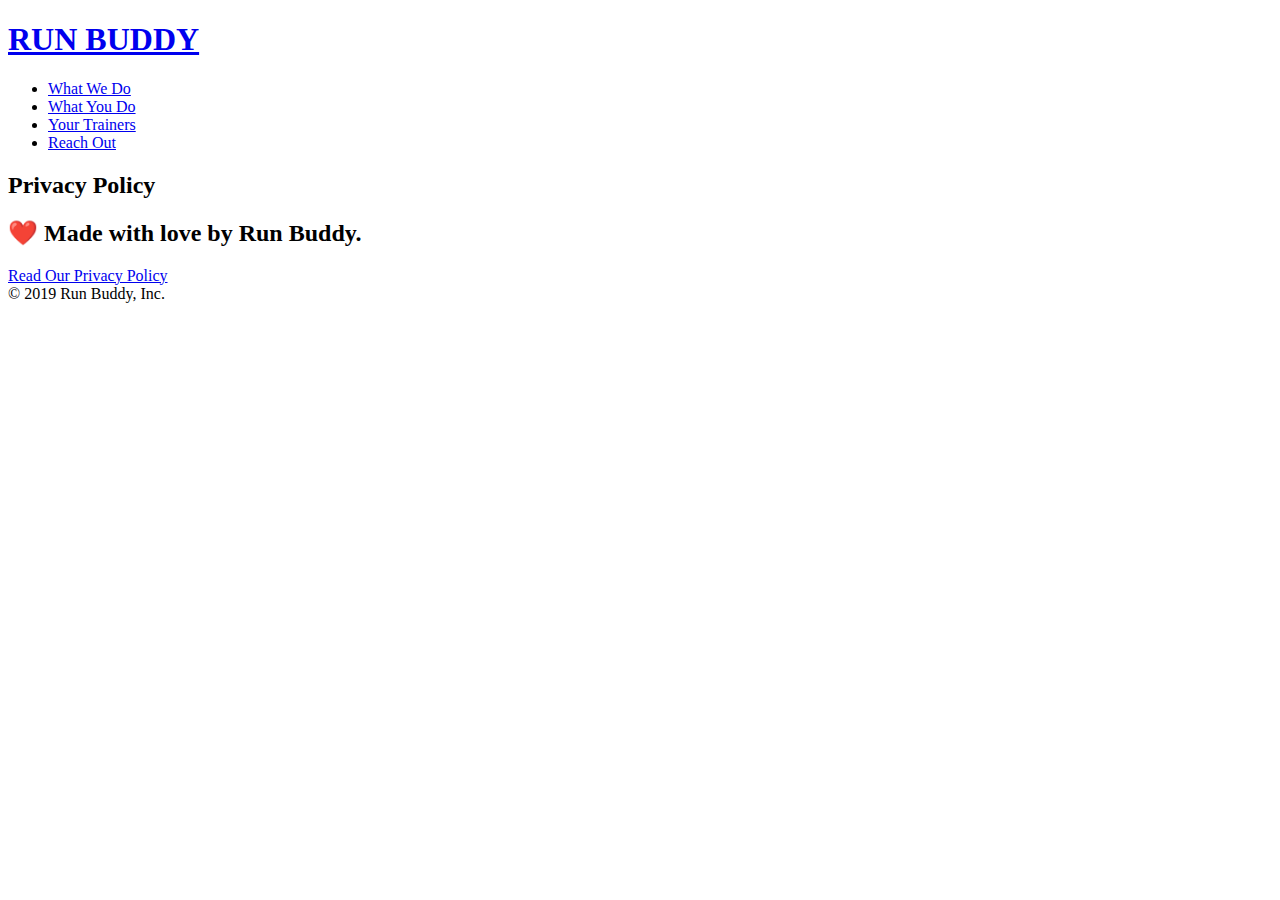
==== privacy-policy.html @ 453d8cfc "added privacy policy html page and added base content" ====
<!DOCTYPE html>

<html lang="en">

    <head>
        <meta charset="UTF-8">
        <title>Privacy Policy - Run Buddy</title>
    </head>

    <body>

        <!--header and navigation-->

        <header> 
            <h1>
                <a href="./index.html/">RUN BUDDY</a>
            </h1>
            <nav>
                <ul>
                    <li>
                        <a href="./index.html#what-we-do">What We Do</a>
                    </li>
                    <li>
                        <a href="./index.html#what-you-do">What You Do</a>
                    </li>
                    <li>
                        <a href="./index.html#your-trainers">Your Trainers</a>
                    </li>
                    <li>
                        <a href="./index.html#reach-out">Reach Out</a>
                    </li>
                </ul>
            </nav>
        </header>

        <!--end header and navigation-->

        <!--hero/jumbotron-->

        <section class="hero">
            <h2 class="page-title">Privacy Policy</h2>
        </section>

        <!--end hero/jumbotron-->

        <!--footer-->

        <footer>
            <h2>❤️ Made with love by Run Buddy.</h2>
            <div>
                <a href="#">Read Our Privacy Policy</a><br/>
                &copy; 2019 Run Buddy, Inc.
            </div>
        </footer>

        <!--end footer-->

    </body>

</html>
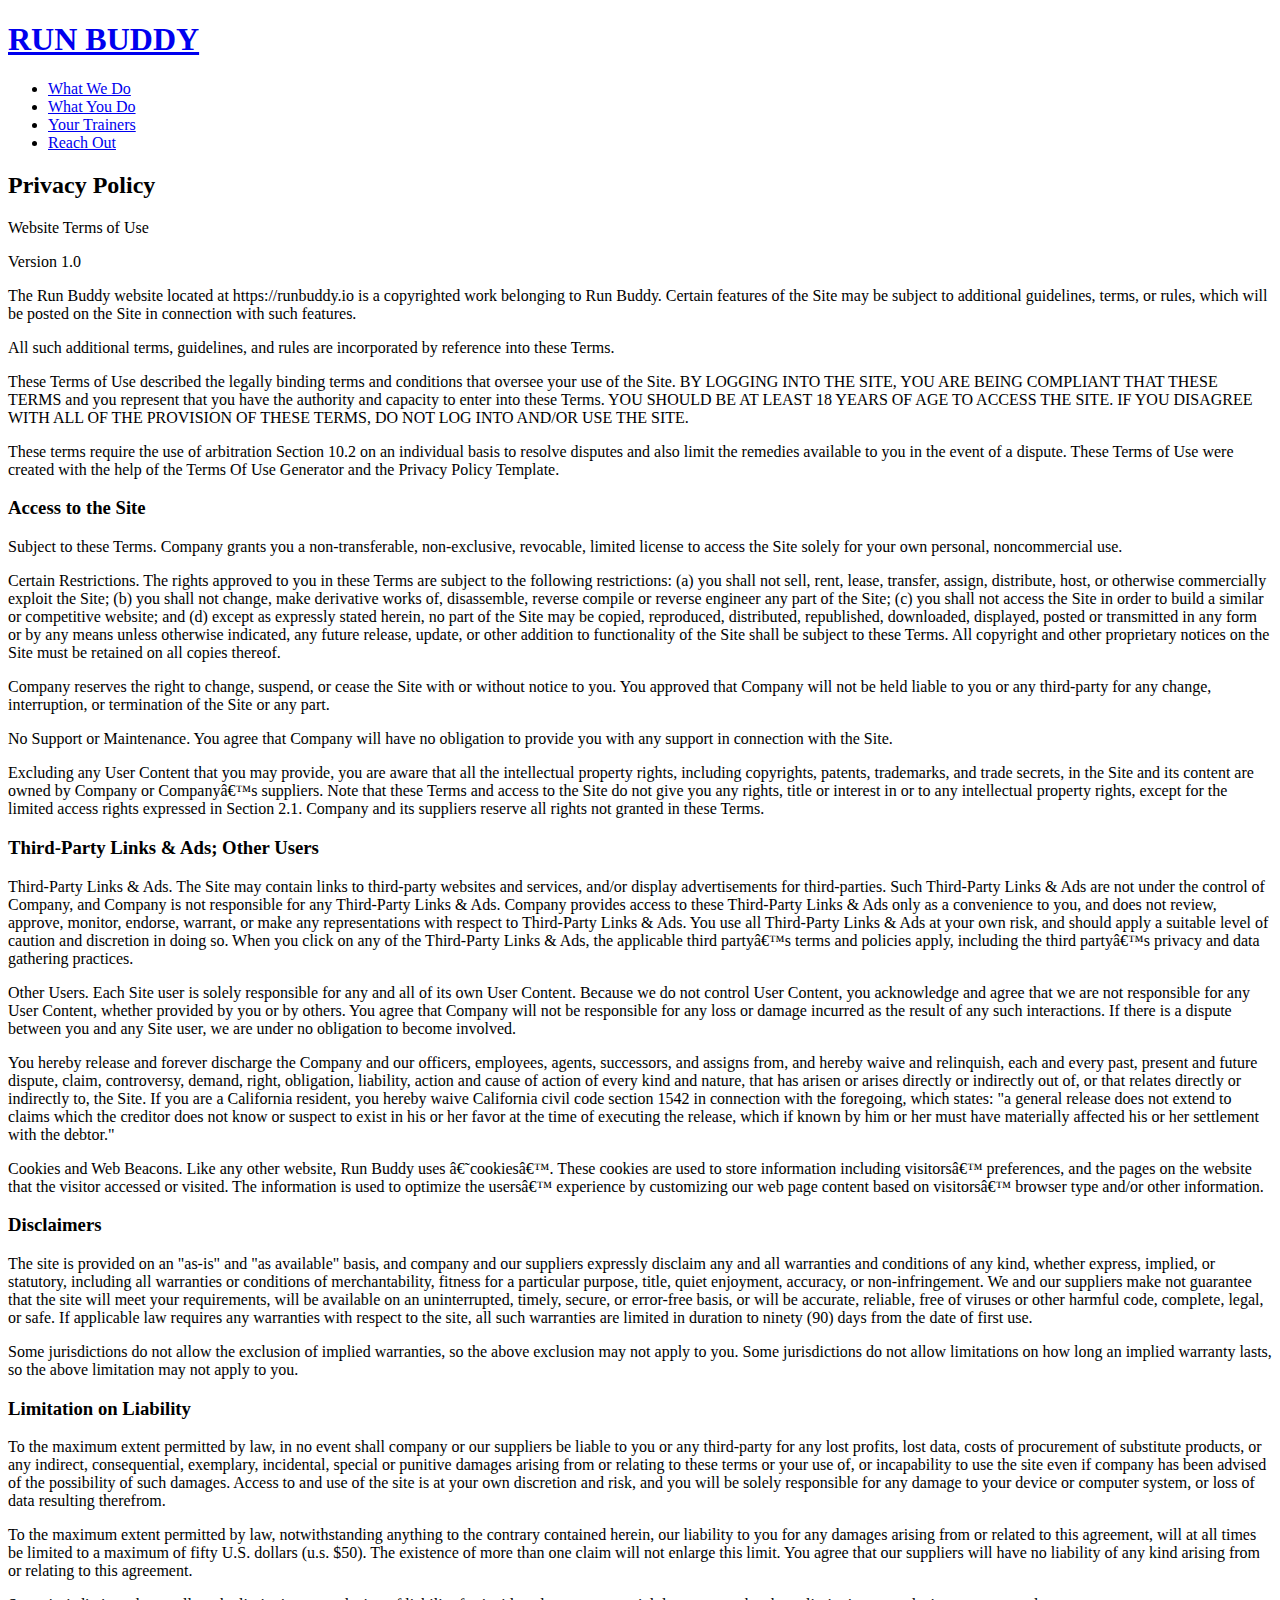
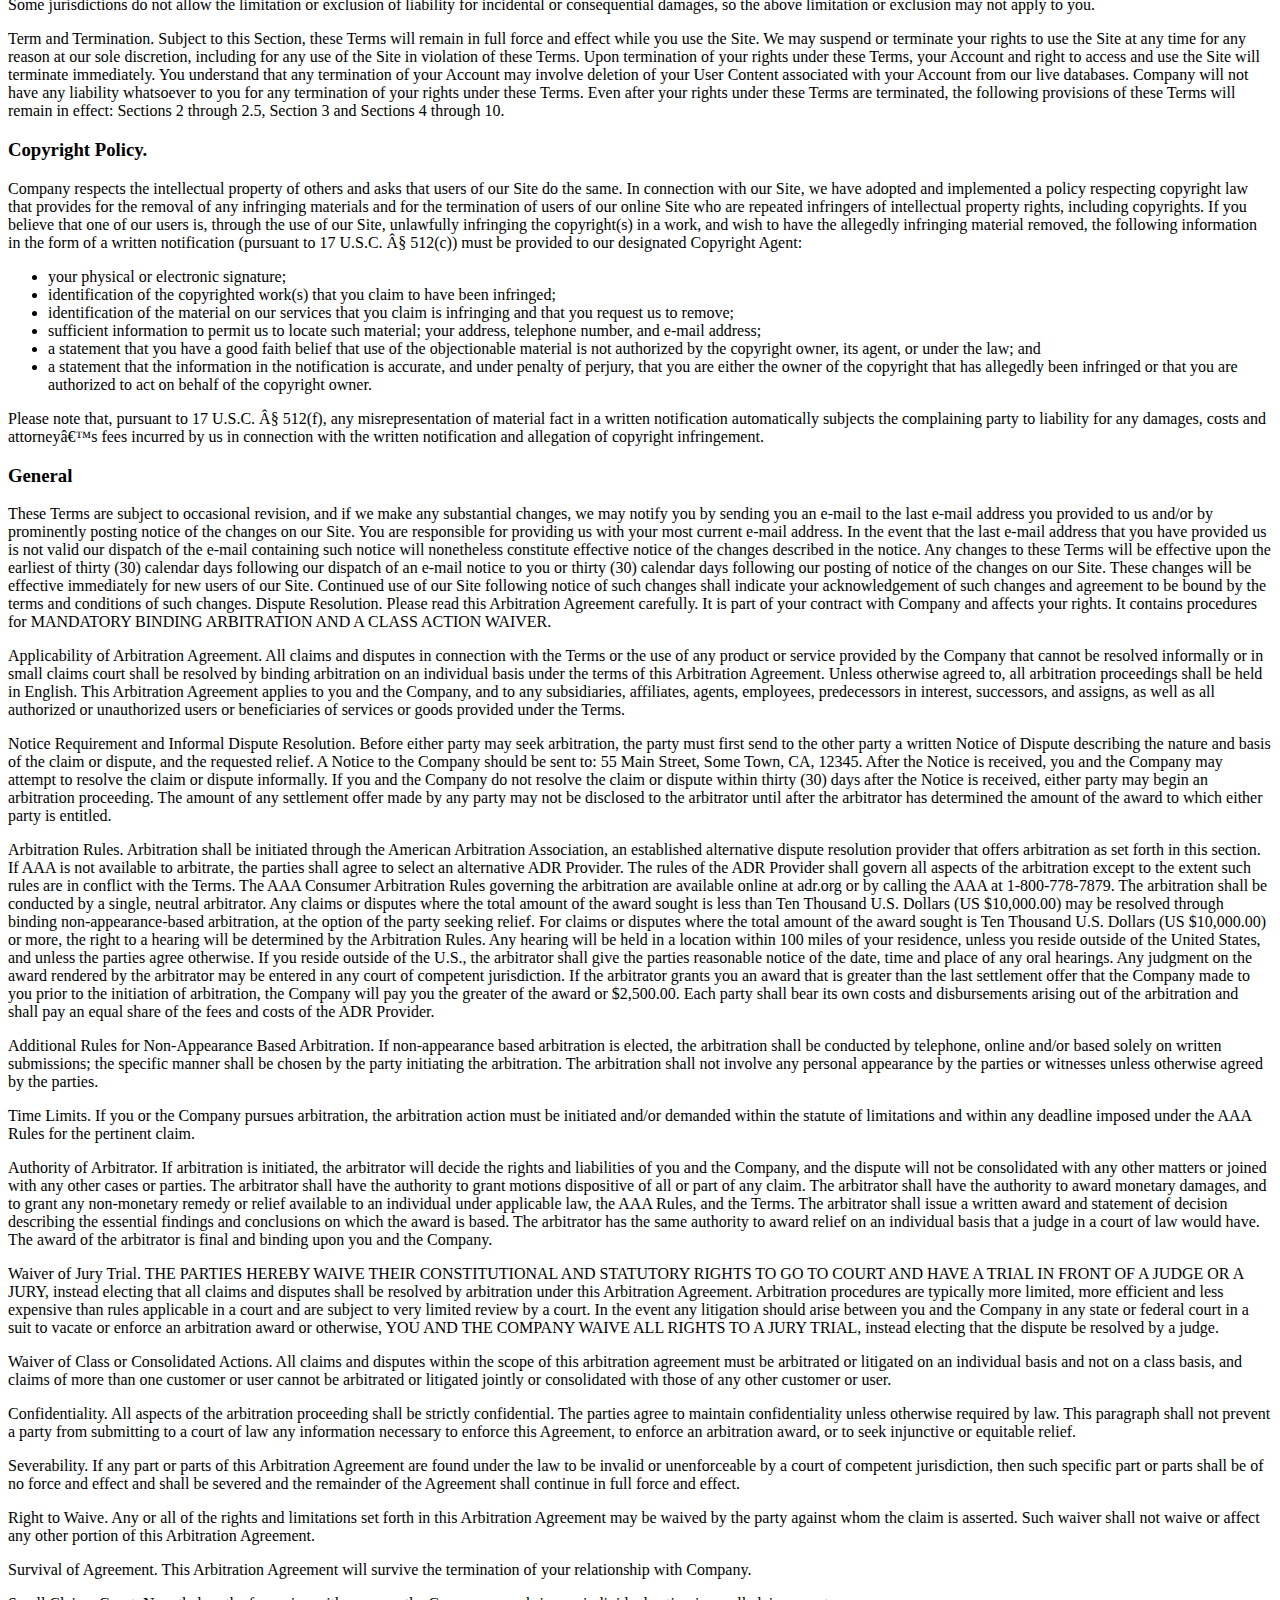
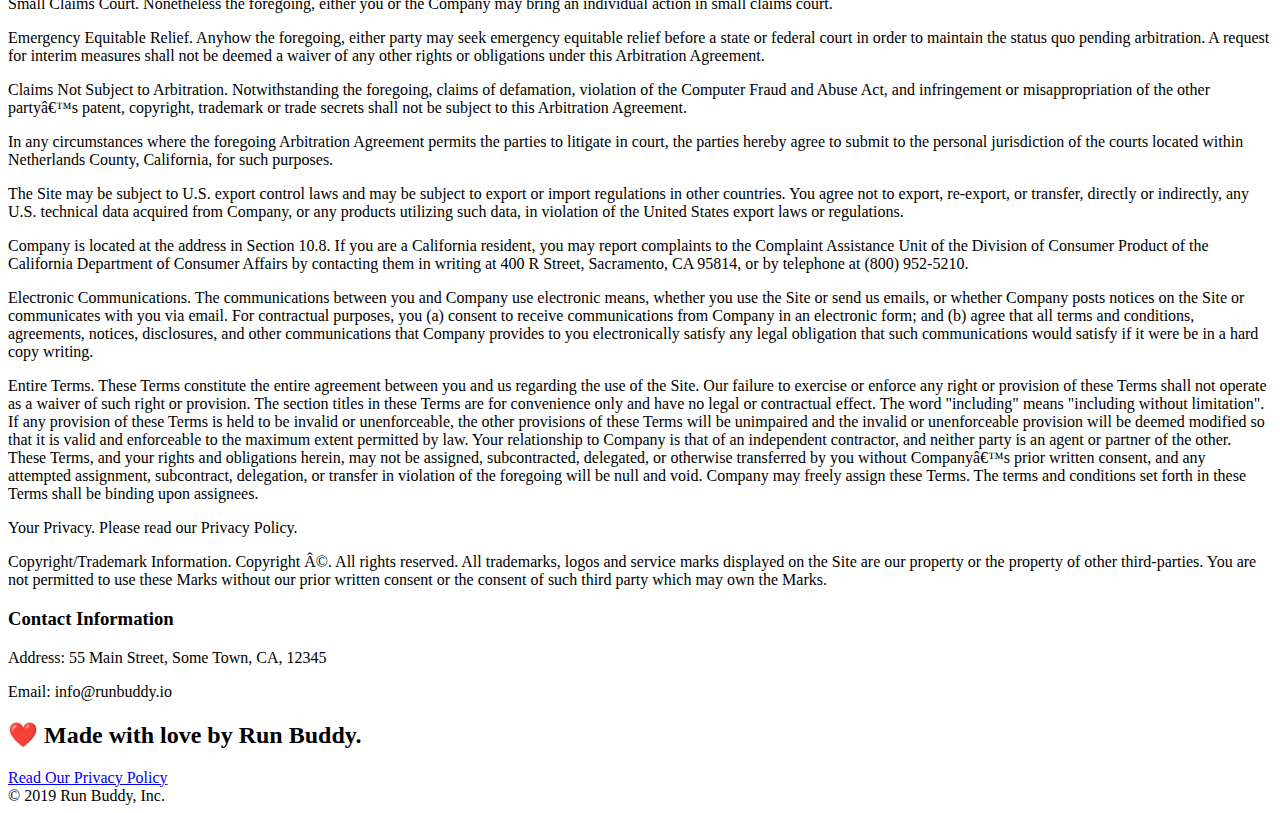
==== commit 5157bd25: "added privacy policy html" ====
--- a/privacy-policy.html
+++ b/privacy-policy.html
@@ -43,6 +43,431 @@
 
         <!--end hero/jumbotron-->
 
+        <!--privacy policy-->
+
+        <article class="secondary-content">
+            <p>
+                Website Terms of Use
+              </p>
+        
+              <p>
+                Version 1.0
+              </p>
+        
+              <p>
+                The Run Buddy website located at https://runbuddy.io is a copyrighted work belonging to Run Buddy. Certain
+                features of the Site may be subject to additional guidelines, terms, or rules, which will be posted on the Site
+                in connection with such features.
+              </p>
+        
+              <p>
+                All such additional terms, guidelines, and rules are incorporated by reference into these Terms.
+              </p>
+        
+              <p>
+                These Terms of Use described the legally binding terms and conditions that oversee your use of the Site. BY
+                LOGGING INTO THE SITE, YOU ARE BEING COMPLIANT THAT THESE TERMS and you represent that you have the authority
+                and capacity to enter into these Terms. YOU SHOULD BE AT LEAST 18 YEARS OF AGE TO ACCESS THE SITE. IF YOU
+                DISAGREE WITH ALL OF THE PROVISION OF THESE TERMS, DO NOT LOG INTO AND/OR USE THE SITE.
+              </p>
+        
+              <p>
+                These terms require the use of arbitration Section 10.2 on an individual basis to resolve disputes and also
+                limit the remedies available to you in the event of a dispute. These Terms of Use were created with the help of
+                the Terms Of Use Generator and the Privacy Policy Template.
+              </p>
+        
+              <h3>
+                Access to the Site
+              </h3>
+        
+              <p>
+                Subject to these Terms. Company grants you a non-transferable, non-exclusive, revocable, limited license to
+                access the Site solely for your own personal, noncommercial use.
+              </p>
+        
+              <p>
+                Certain Restrictions. The rights approved to you in these Terms are subject to the following restrictions: (a)
+                you shall not sell, rent, lease, transfer, assign, distribute, host, or otherwise commercially exploit the Site;
+                (b) you shall not change, make derivative works of, disassemble, reverse compile or reverse engineer any part of
+                the Site; (c) you shall not access the Site in order to build a similar or competitive website; and (d) except
+                as expressly stated herein, no part of the Site may be copied, reproduced, distributed, republished, downloaded,
+                displayed, posted or transmitted in any form or by any means unless otherwise indicated, any future release,
+                update, or other addition to functionality of the Site shall be subject to these Terms. All copyright and other
+                proprietary notices on the Site must be retained on all copies thereof.
+              </p>
+        
+              <p>
+                Company reserves the right to change, suspend, or cease the Site with or without notice to you. You approved
+                that Company will not be held liable to you or any third-party for any change, interruption, or termination of
+                the Site or any part.
+              </p>
+        
+              <p>
+                No Support or Maintenance. You agree that Company will have no obligation to provide you with any support in
+                connection with the Site.
+              </p>
+        
+              <p>
+                Excluding any User Content that you may provide, you are aware that all the intellectual property rights,
+                including copyrights, patents, trademarks, and trade secrets, in the Site and its content are owned by Company
+                or Companyâ€™s suppliers. Note that these Terms and access to the Site do not give you any rights, title or
+                interest in or to any intellectual property rights, except for the limited access rights expressed in Section
+                2.1. Company and its suppliers reserve all rights not granted in these Terms.
+              </p>
+        
+              <h3>
+                Third-Party Links & Ads; Other Users
+              </h3>
+        
+              <p>
+                Third-Party Links & Ads. The Site may contain links to third-party websites and services, and/or display
+                advertisements for third-parties. Such Third-Party Links & Ads are not under the control of Company, and Company
+                is not responsible for any Third-Party Links & Ads. Company provides access to these Third-Party Links & Ads
+                only as a convenience to you, and does not review, approve, monitor, endorse, warrant, or make any
+                representations with respect to Third-Party Links & Ads. You use all Third-Party Links & Ads at your own risk,
+                and should apply a suitable level of caution and discretion in doing so. When you click on any of the
+                Third-Party Links & Ads, the applicable third partyâ€™s terms and policies apply, including the third partyâ€™s
+                privacy and data gathering practices.
+              </p>
+        
+              <p>
+                Other Users. Each Site user is solely responsible for any and all of its own User Content. Because we do not
+                control User Content, you acknowledge and agree that we are not responsible for any User Content, whether
+                provided by you or by others. You agree that Company will not be responsible for any loss or damage incurred as
+                the result of any such interactions. If there is a dispute between you and any Site user, we are under no
+                obligation to become involved.
+              </p>
+        
+              <p>
+                You hereby release and forever discharge the Company and our officers, employees, agents, successors, and
+                assigns from, and hereby waive and relinquish, each and every past, present and future dispute, claim,
+                controversy, demand, right, obligation, liability, action and cause of action of every kind and nature, that has
+                arisen or arises directly or indirectly out of, or that relates directly or indirectly to, the Site. If you are
+                a California resident, you hereby waive California civil code section 1542 in connection with the foregoing,
+                which states: "a general release does not extend to claims which the creditor does not know or suspect to exist
+                in his or her favor at the time of executing the release, which if known by him or her must have materially
+                affected his or her settlement with the debtor."
+              </p>
+        
+              <p>
+                Cookies and Web Beacons. Like any other website, Run Buddy uses â€˜cookiesâ€™. These cookies are used to store
+                information including visitorsâ€™ preferences, and the pages on the website that the visitor accessed or visited.
+                The information is used to optimize the usersâ€™ experience by customizing our web page content based on visitorsâ€™
+                browser type and/or other information.
+              </p>
+        
+              <h3>
+                Disclaimers
+              </h3>
+        
+              <p>
+                The site is provided on an "as-is" and "as available" basis, and company and our suppliers expressly disclaim
+                any and all warranties and conditions of any kind, whether express, implied, or statutory, including all
+                warranties or conditions of merchantability, fitness for a particular purpose, title, quiet enjoyment, accuracy,
+                or non-infringement. We and our suppliers make not guarantee that the site will meet your requirements, will be
+                available on an uninterrupted, timely, secure, or error-free basis, or will be accurate, reliable, free of
+                viruses or other harmful code, complete, legal, or safe. If applicable law requires any warranties with respect
+                to the site, all such warranties are limited in duration to ninety (90) days from the date of first use.
+              </p>
+        
+              <p>
+                Some jurisdictions do not allow the exclusion of implied warranties, so the above exclusion may not apply to
+                you. Some jurisdictions do not allow limitations on how long an implied warranty lasts, so the above limitation
+                may not apply to you.
+              </p>
+        
+              <h3>
+                Limitation on Liability
+              </h3>
+        
+              <p>
+                To the maximum extent permitted by law, in no event shall company or our suppliers be liable to you or any
+                third-party for any lost profits, lost data, costs of procurement of substitute products, or any indirect,
+                consequential, exemplary, incidental, special or punitive damages arising from or relating to these terms or
+                your use of, or incapability to use the site even if company has been advised of the possibility of such
+                damages. Access to and use of the site is at your own discretion and risk, and you will be solely responsible
+                for any damage to your device or computer system, or loss of data resulting therefrom.
+              </p>
+        
+              <p>
+                To the maximum extent permitted by law, notwithstanding anything to the contrary contained herein, our liability
+                to you for any damages arising from or related to this agreement, will at all times be limited to a maximum of
+                fifty U.S. dollars (u.s. $50). The existence of more than one claim will not enlarge this limit. You agree that
+                our suppliers will have no liability of any kind arising from or relating to this agreement.
+              </p>
+        
+              <p>
+                Some jurisdictions do not allow the limitation or exclusion of liability for incidental or consequential
+                damages, so the above limitation or exclusion may not apply to you.
+              </p>
+        
+              <p>
+                Term and Termination. Subject to this Section, these Terms will remain in full force and effect while you use
+                the Site. We may suspend or terminate your rights to use the Site at any time for any reason at our sole
+                discretion, including for any use of the Site in violation of these Terms. Upon termination of your rights under
+                these Terms, your Account and right to access and use the Site will terminate immediately. You understand that
+                any termination of your Account may involve deletion of your User Content associated with your Account from our
+                live databases. Company will not have any liability whatsoever to you for any termination of your rights under
+                these Terms. Even after your rights under these Terms are terminated, the following provisions of these Terms
+                will remain in effect: Sections 2 through 2.5, Section 3 and Sections 4 through 10.
+              </p>
+        
+              <h3>
+                Copyright Policy.
+              </h3>
+        
+              <p>
+                Company respects the intellectual property of others and asks that users of our Site do the same. In connection
+                with our Site, we have adopted and implemented a policy respecting copyright law that provides for the removal
+                of any infringing materials and for the termination of users of our online Site who are repeated infringers of
+                intellectual property rights, including copyrights. If you believe that one of our users is, through the use of
+                our Site, unlawfully infringing the copyright(s) in a work, and wish to have the allegedly infringing material
+                removed, the following information in the form of a written notification (pursuant to 17 U.S.C. Â§ 512(c)) must
+                be provided to our designated Copyright Agent:
+              </p>
+        
+              <ul>
+                <li>
+                  your physical or electronic signature;
+                </li>
+                <li>
+                  identification of the copyrighted work(s) that you claim to have been infringed;
+                </li>
+                <li>
+                  identification of the material on our services that you claim is infringing and that you request us to remove;
+                </li>
+                <li>
+                  sufficient information to permit us to locate such material; your address, telephone number, and e-mail
+                  address;
+                </li>
+                <li>
+                  a statement that you have a good faith belief that use of the objectionable material is not authorized by the
+                  copyright owner, its agent, or under the law; and
+                </li>
+                <li>
+                  a statement that the information in the notification is accurate, and under penalty of perjury, that you are
+                  either the owner of the copyright that has allegedly been infringed or that you are authorized to act on
+                  behalf of the copyright owner.
+                </li>
+              </ul>
+        
+              <p>
+                Please note that, pursuant to 17 U.S.C. Â§ 512(f), any misrepresentation of material fact in a written
+                notification automatically subjects the complaining party to liability for any damages, costs and attorneyâ€™s
+                fees incurred by us in connection with the written notification and allegation of copyright infringement.
+              </p>
+        
+              <h3>
+                General
+              </h3>
+        
+              <p>
+                These Terms are subject to occasional revision, and if we make any substantial changes, we may notify you by
+                sending you an e-mail to the last e-mail address you provided to us and/or by prominently posting notice of the
+                changes on our Site. You are responsible for providing us with your most current e-mail address. In the event
+                that the last e-mail address that you have provided us is not valid our dispatch of the e-mail containing such
+                notice will nonetheless constitute effective notice of the changes described in the notice. Any changes to these
+                Terms will be effective upon the earliest of thirty (30) calendar days following our dispatch of an e-mail
+                notice to you or thirty (30) calendar days following our posting of notice of the changes on our Site. These
+                changes will be effective immediately for new users of our Site. Continued use of our Site following notice of
+                such changes shall indicate your acknowledgement of such changes and agreement to be bound by the terms and
+                conditions of such changes. Dispute Resolution. Please read this Arbitration Agreement carefully. It is part of
+                your contract with Company and affects your rights. It contains procedures for MANDATORY BINDING ARBITRATION AND
+                A CLASS ACTION WAIVER.
+              </p>
+        
+              <p>
+                Applicability of Arbitration Agreement. All claims and disputes in connection with the Terms or the use of any
+                product or service provided by the Company that cannot be resolved informally or in small claims court shall be
+                resolved by binding arbitration on an individual basis under the terms of this Arbitration Agreement. Unless
+                otherwise agreed to, all arbitration proceedings shall be held in English. This Arbitration Agreement applies to
+                you and the Company, and to any subsidiaries, affiliates, agents, employees, predecessors in interest,
+                successors, and assigns, as well as all authorized or unauthorized users or beneficiaries of services or goods
+                provided under the Terms.
+              </p>
+        
+              <p>
+                Notice Requirement and Informal Dispute Resolution. Before either party may seek arbitration, the party must
+                first send to the other party a written Notice of Dispute describing the nature and basis of the claim or
+                dispute, and the requested relief. A Notice to the Company should be sent to: 55 Main Street, Some Town, CA,
+                12345. After the Notice is received, you and the Company may attempt to resolve the claim or dispute informally.
+                If you and the Company do not resolve the claim or dispute within thirty (30) days after the Notice is received,
+                either party may begin an arbitration proceeding. The amount of any settlement offer made by any party may not
+                be disclosed to the arbitrator until after the arbitrator has determined the amount of the award to which either
+                party is entitled.
+              </p>
+        
+              <p>
+                Arbitration Rules. Arbitration shall be initiated through the American Arbitration Association, an established
+                alternative dispute resolution provider that offers arbitration as set forth in this section. If AAA is not
+                available to arbitrate, the parties shall agree to select an alternative ADR Provider. The rules of the ADR
+                Provider shall govern all aspects of the arbitration except to the extent such rules are in conflict with the
+                Terms. The AAA Consumer Arbitration Rules governing the arbitration are available online at adr.org or by
+                calling the AAA at 1-800-778-7879. The arbitration shall be conducted by a single, neutral arbitrator. Any
+                claims or disputes where the total amount of the award sought is less than Ten Thousand U.S. Dollars (US
+                $10,000.00) may be resolved through binding non-appearance-based arbitration, at the option of the party seeking
+                relief. For claims or disputes where the total amount of the award sought is Ten Thousand U.S. Dollars (US
+                $10,000.00) or more, the right to a hearing will be determined by the Arbitration Rules. Any hearing will be
+                held in a location within 100 miles of your residence, unless you reside outside of the United States, and
+                unless the parties agree otherwise. If you reside outside of the U.S., the arbitrator shall give the parties
+                reasonable notice of the date, time and place of any oral hearings. Any judgment on the award rendered by the
+                arbitrator may be entered in any court of competent jurisdiction. If the arbitrator grants you an award that is
+                greater than the last settlement offer that the Company made to you prior to the initiation of arbitration, the
+                Company will pay you the greater of the award or $2,500.00. Each party shall bear its own costs and
+                disbursements arising out of the arbitration and shall pay an equal share of the fees and costs of the ADR
+                Provider.
+              </p>
+        
+              <p>
+                Additional Rules for Non-Appearance Based Arbitration. If non-appearance based arbitration is elected, the
+                arbitration shall be conducted by telephone, online and/or based solely on written submissions; the specific
+                manner shall be chosen by the party initiating the arbitration. The arbitration shall not involve any personal
+                appearance by the parties or witnesses unless otherwise agreed by the parties.
+              </p>
+        
+              <p>
+                Time Limits. If you or the Company pursues arbitration, the arbitration action must be initiated and/or demanded
+                within the statute of limitations and within any deadline imposed under the AAA Rules for the pertinent claim.
+              </p>
+        
+              <p>
+                Authority of Arbitrator. If arbitration is initiated, the arbitrator will decide the rights and liabilities of
+                you and the Company, and the dispute will not be consolidated with any other matters or joined with any other
+                cases or parties. The arbitrator shall have the authority to grant motions dispositive of all or part of any
+                claim. The arbitrator shall have the authority to award monetary damages, and to grant any non-monetary remedy
+                or relief available to an individual under applicable law, the AAA Rules, and the Terms. The arbitrator shall
+                issue a written award and statement of decision describing the essential findings and conclusions on which the
+                award is based. The arbitrator has the same authority to award relief on an individual basis that a judge in a
+                court of law would have. The award of the arbitrator is final and binding upon you and the Company.
+              </p>
+        
+              <p>
+                Waiver of Jury Trial. THE PARTIES HEREBY WAIVE THEIR CONSTITUTIONAL AND STATUTORY RIGHTS TO GO TO COURT AND HAVE
+                A TRIAL IN FRONT OF A JUDGE OR A JURY, instead electing that all claims and disputes shall be resolved by
+                arbitration under this Arbitration Agreement. Arbitration procedures are typically more limited, more efficient
+                and less expensive than rules applicable in a court and are subject to very limited review by a court. In the
+                event any litigation should arise between you and the Company in any state or federal court in a suit to vacate
+                or enforce an arbitration award or otherwise, YOU AND THE COMPANY WAIVE ALL RIGHTS TO A JURY TRIAL, instead
+                electing that the dispute be resolved by a judge.
+              </p>
+        
+              <p>
+                Waiver of Class or Consolidated Actions. All claims and disputes within the scope of this arbitration agreement
+                must be arbitrated or litigated on an individual basis and not on a class basis, and claims of more than one
+                customer or user cannot be arbitrated or litigated jointly or consolidated with those of any other customer or
+                user.
+              </p>
+        
+              <p>
+                Confidentiality. All aspects of the arbitration proceeding shall be strictly confidential. The parties agree to
+                maintain confidentiality unless otherwise required by law. This paragraph shall not prevent a party from
+                submitting to a court of law any information necessary to enforce this Agreement, to enforce an arbitration
+                award, or to seek injunctive or equitable relief.
+              </p>
+        
+              <p>
+                Severability. If any part or parts of this Arbitration Agreement are found under the law to be invalid or
+                unenforceable by a court of competent jurisdiction, then such specific part or parts shall be of no force and
+                effect and shall be severed and the remainder of the Agreement shall continue in full force and effect.
+              </p>
+        
+              <p>
+                Right to Waive. Any or all of the rights and limitations set forth in this Arbitration Agreement may be waived
+                by the party against whom the claim is asserted. Such waiver shall not waive or affect any other portion of this
+                Arbitration Agreement.
+              </p>
+        
+              <p>
+                Survival of Agreement. This Arbitration Agreement will survive the termination of your relationship with
+                Company.
+              </p>
+        
+              <p>
+                Small Claims Court. Nonetheless the foregoing, either you or the Company may bring an individual action in small
+                claims court.
+              </p>
+        
+              <p>
+                Emergency Equitable Relief. Anyhow the foregoing, either party may seek emergency equitable relief before a
+                state or federal court in order to maintain the status quo pending arbitration. A request for interim measures
+                shall not be deemed a waiver of any other rights or obligations under this Arbitration Agreement.
+              </p>
+        
+              <p>
+                Claims Not Subject to Arbitration. Notwithstanding the foregoing, claims of defamation, violation of the
+                Computer Fraud and Abuse Act, and infringement or misappropriation of the other partyâ€™s patent, copyright,
+                trademark or trade secrets shall not be subject to this Arbitration Agreement.
+              </p>
+        
+              <p>
+                In any circumstances where the foregoing Arbitration Agreement permits the parties to litigate in court, the
+                parties hereby agree to submit to the personal jurisdiction of the courts located within Netherlands County,
+                California, for such purposes.
+              </p>
+        
+              <p>
+                The Site may be subject to U.S. export control laws and may be subject to export or import regulations in other
+                countries. You agree not to export, re-export, or transfer, directly or indirectly, any U.S. technical data
+                acquired from Company, or any products utilizing such data, in violation of the United States export laws or
+                regulations.
+              </p>
+        
+              <p>
+                Company is located at the address in Section 10.8. If you are a California resident, you may report complaints
+                to the Complaint Assistance Unit of the Division of Consumer Product of the California Department of Consumer
+                Affairs by contacting them in writing at 400 R Street, Sacramento, CA 95814, or by telephone at (800) 952-5210.
+              </p>
+        
+              <p>
+                Electronic Communications. The communications between you and Company use electronic means, whether you use the
+                Site or send us emails, or whether Company posts notices on the Site or communicates with you via email. For
+                contractual purposes, you (a) consent to receive communications from Company in an electronic form; and (b)
+                agree that all terms and conditions, agreements, notices, disclosures, and other communications that Company
+                provides to you electronically satisfy any legal obligation that such communications would satisfy if it were be
+                in a hard copy writing.
+              </p>
+        
+              <p>
+                Entire Terms. These Terms constitute the entire agreement between you and us regarding the use of the Site. Our
+                failure to exercise or enforce any right or provision of these Terms shall not operate as a waiver of such right
+                or provision. The section titles in these Terms are for convenience only and have no legal or contractual
+                effect. The word "including" means "including without limitation". If any provision of these Terms is held to be
+                invalid or unenforceable, the other provisions of these Terms will be unimpaired and the invalid or
+                unenforceable provision will be deemed modified so that it is valid and enforceable to the maximum extent
+                permitted by law. Your relationship to Company is that of an independent contractor, and neither party is an
+                agent or partner of the other. These Terms, and your rights and obligations herein, may not be assigned,
+                subcontracted, delegated, or otherwise transferred by you without Companyâ€™s prior written consent, and any
+                attempted assignment, subcontract, delegation, or transfer in violation of the foregoing will be null and void.
+                Company may freely assign these Terms. The terms and conditions set forth in these Terms shall be binding upon
+                assignees.
+              </p>
+        
+              <p>
+                Your Privacy. Please read our Privacy Policy.
+              </p>
+        
+              <p>
+                Copyright/Trademark Information. Copyright Â©. All rights reserved. All trademarks, logos and service marks
+                displayed on the Site are our property or the property of other third-parties. You are not permitted to use
+                these Marks without our prior written consent or the consent of such third party which may own the Marks.
+              </p>
+        
+              <h3>
+                Contact Information
+              </h3>
+        
+              <p>
+                Address: 55 Main Street, Some Town, CA, 12345
+              </p>
+        
+              <p>
+                Email: info@runbuddy.io
+              </p>
+        </article>
+
+        <!--end privacy policy-->
+
         <!--footer-->
 
         <footer>
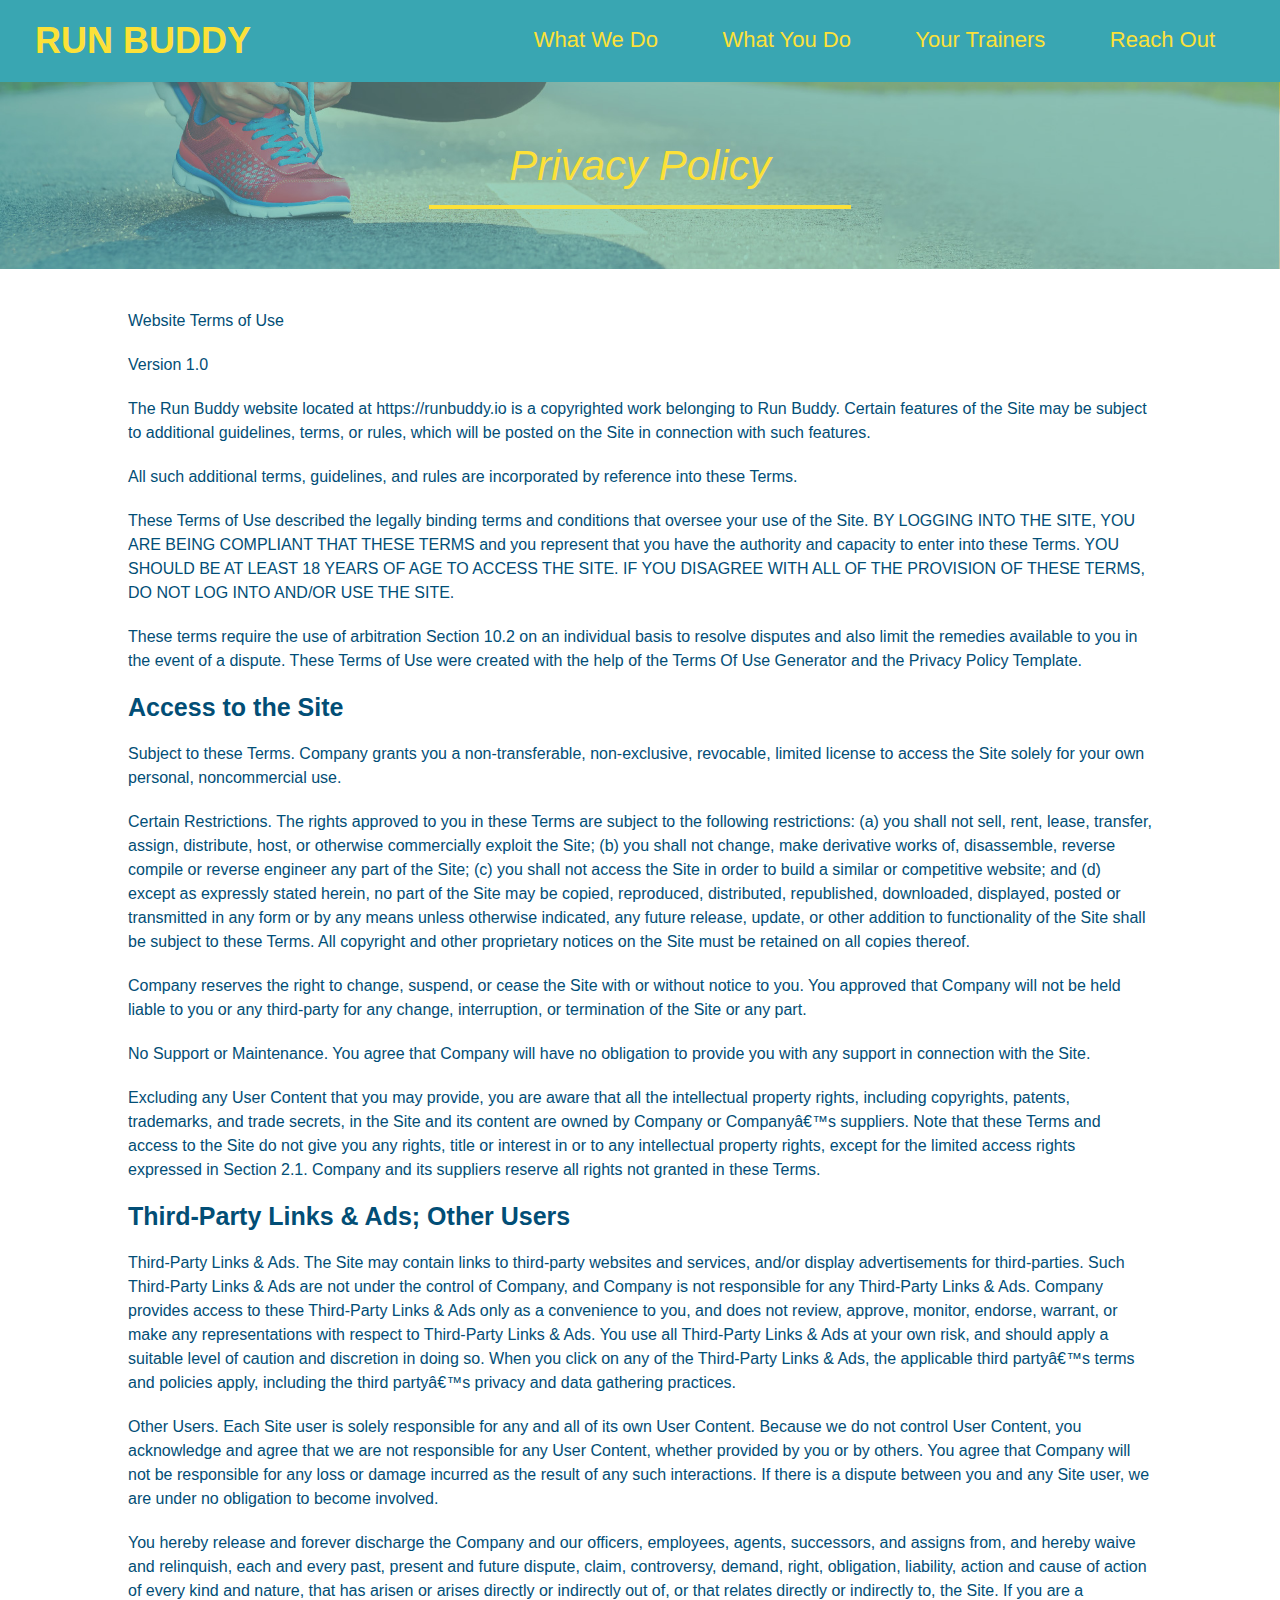
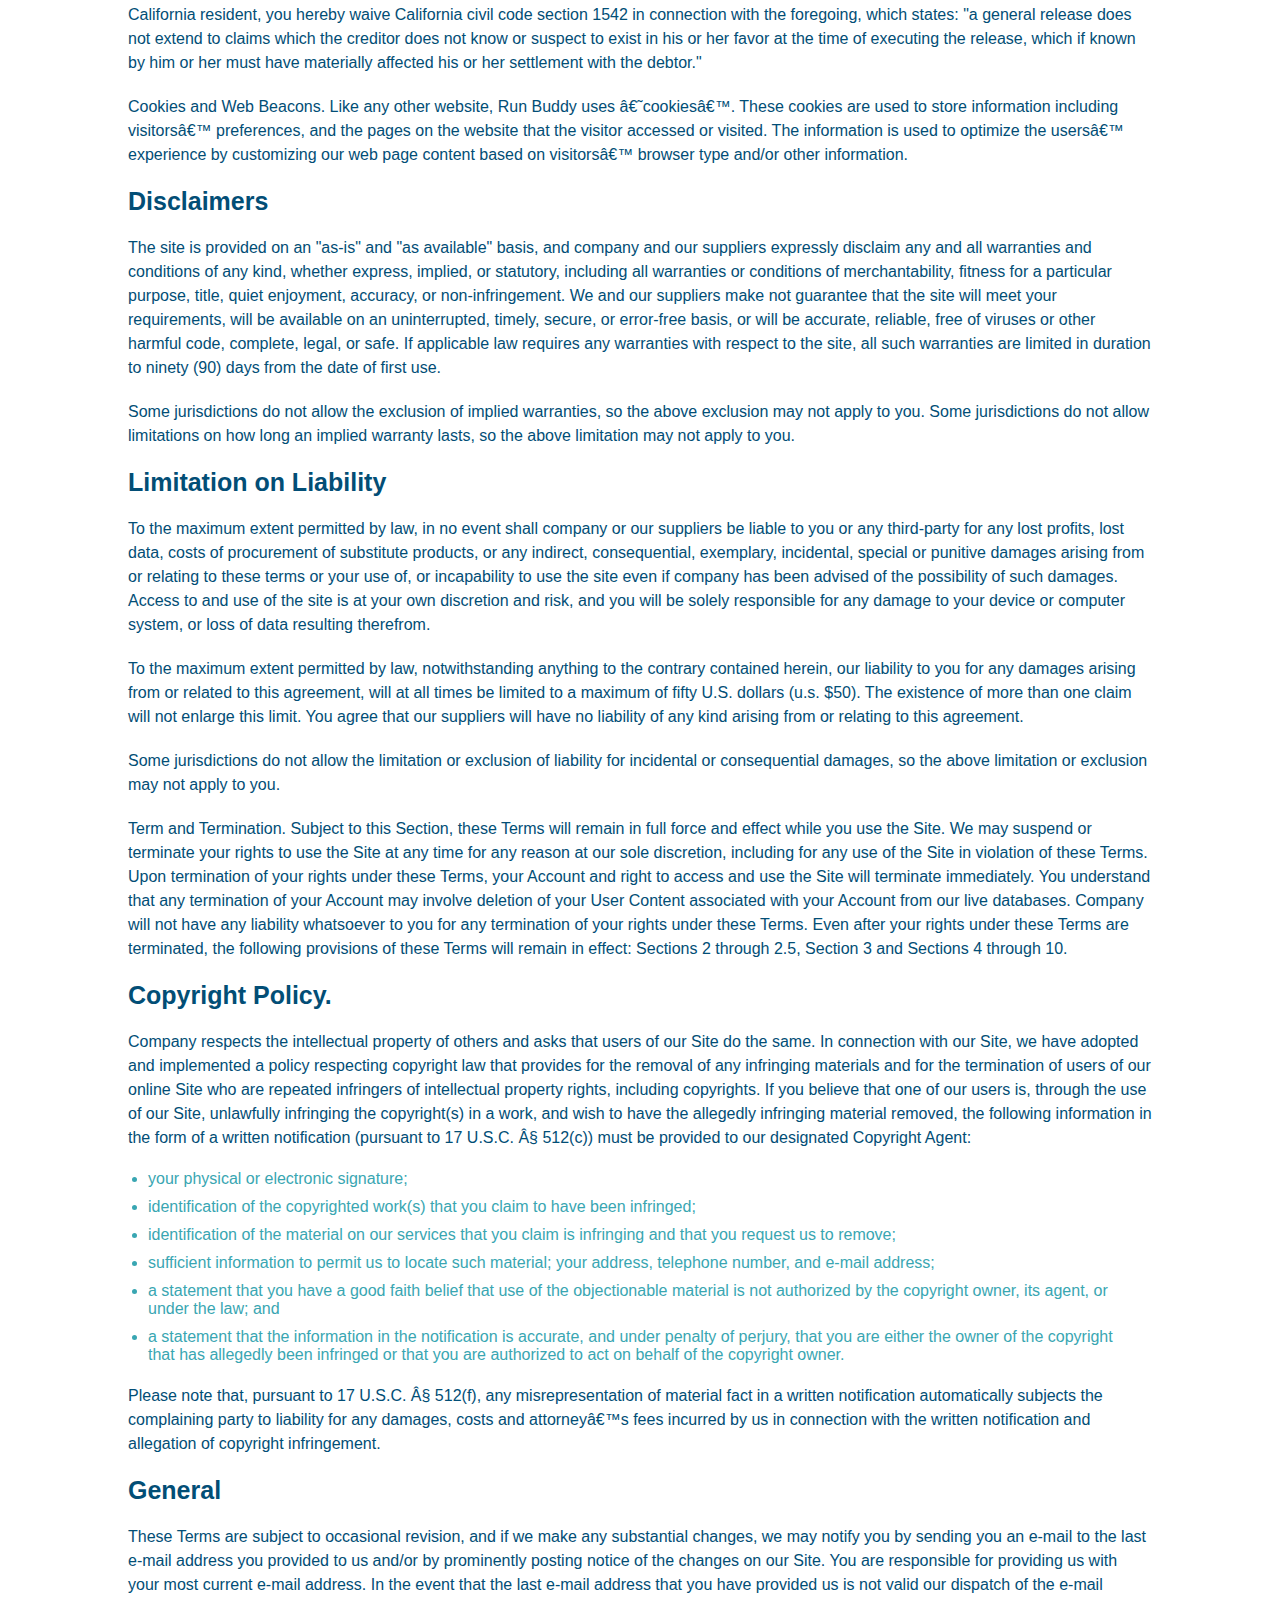
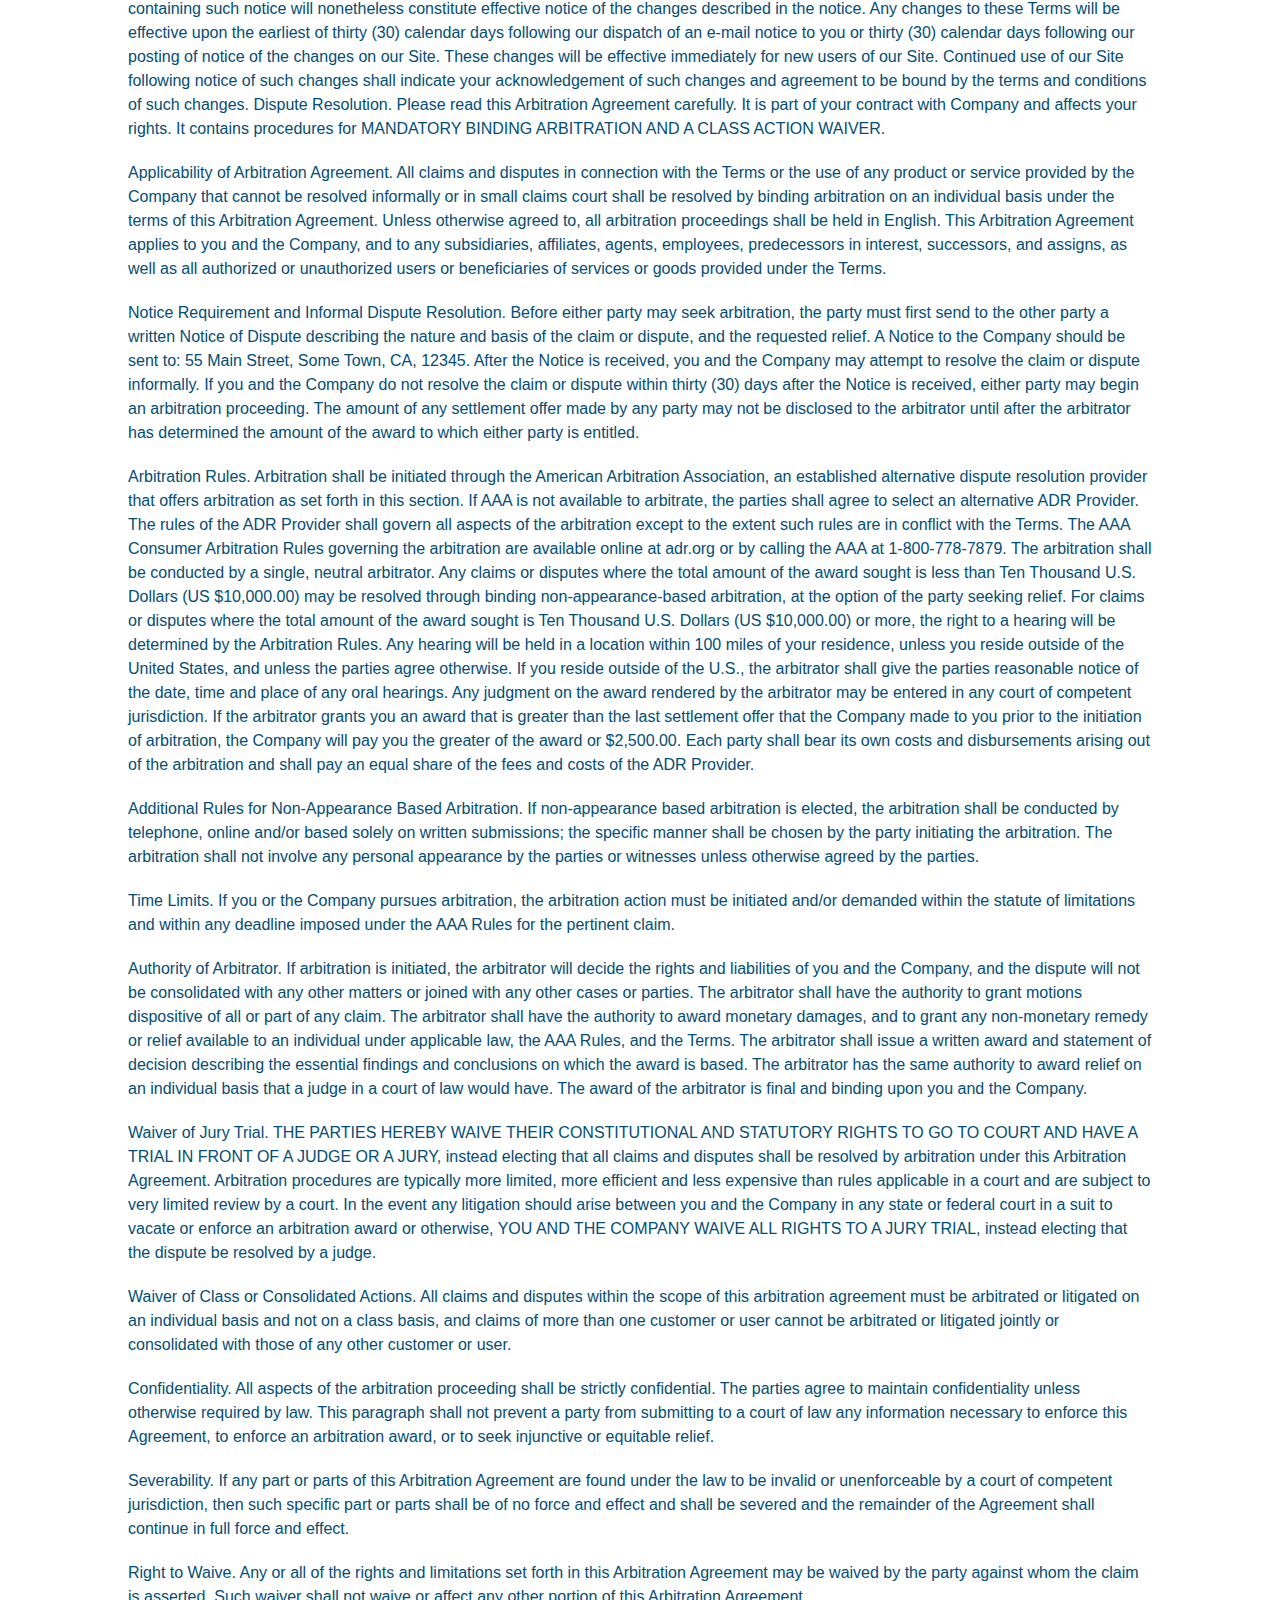
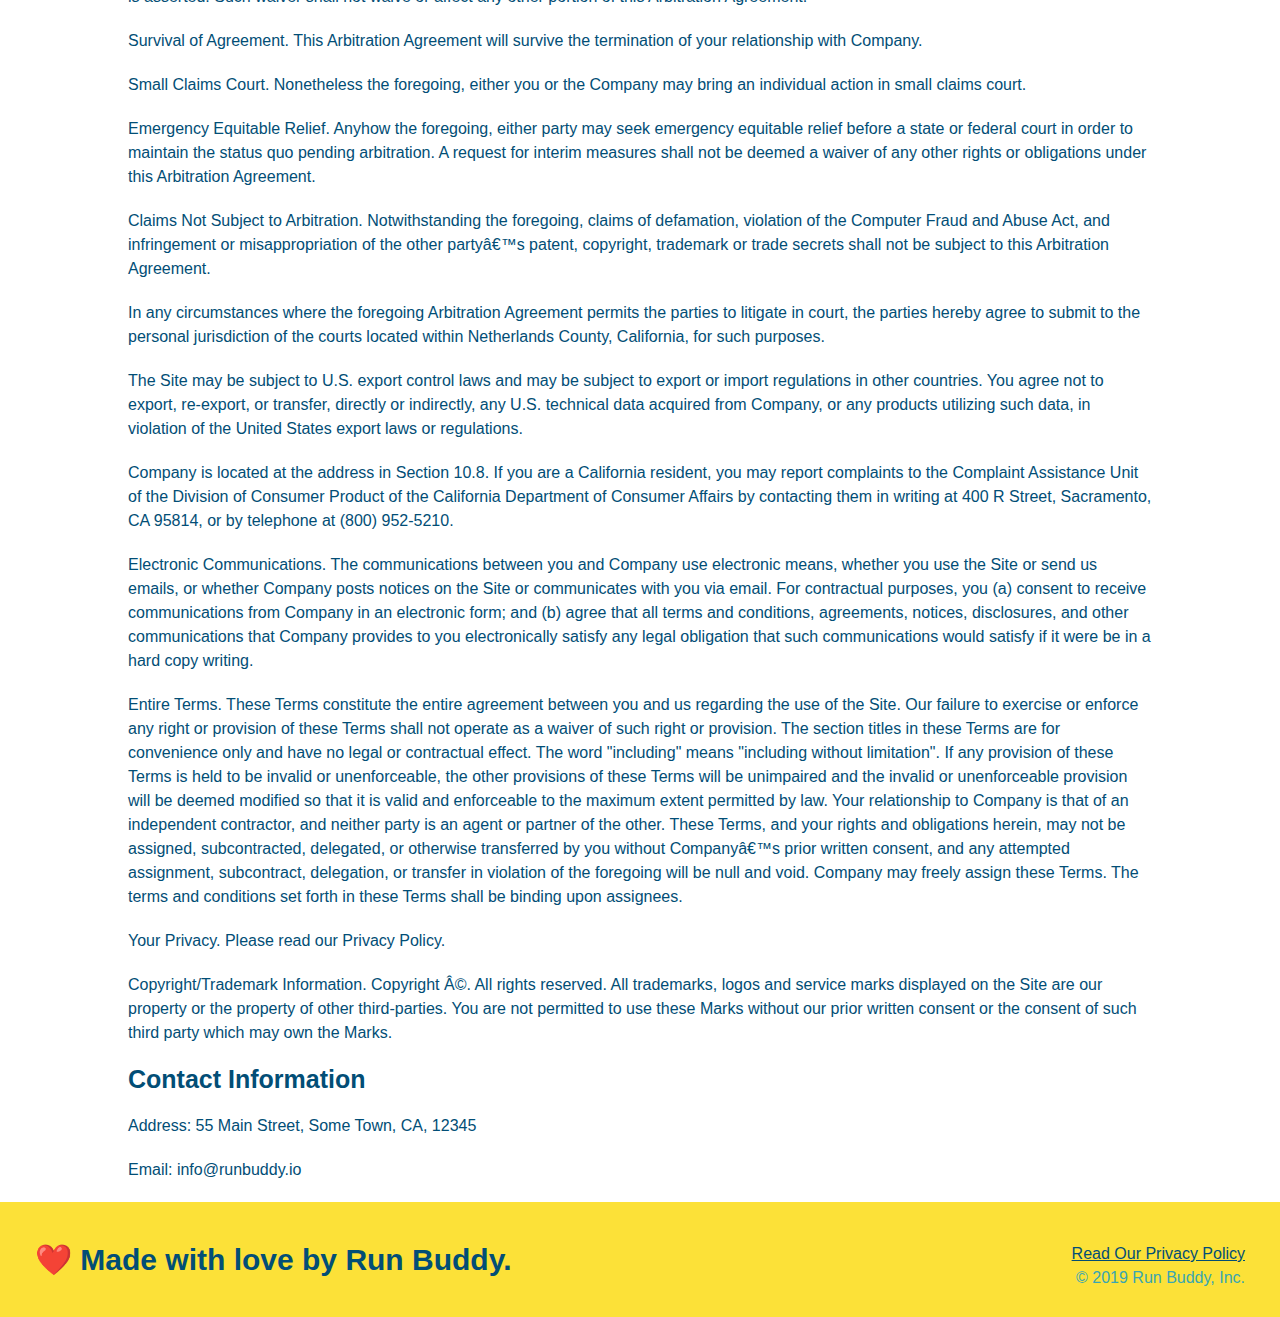
==== commit b7d67dca: "privacy policy" ====
--- a/privacy-policy.html
+++ b/privacy-policy.html
@@ -5,6 +5,8 @@
     <head>
         <meta charset="UTF-8">
         <title>Privacy Policy - Run Buddy</title>
+        <link rel="stylesheet" href="./assets/css/style.css">
+        <link rel="stylesheet" href="./assets/css/secondary-styles.css">
     </head>
 
     <body>
@@ -13,7 +15,7 @@
 
         <header> 
             <h1>
-                <a href="./index.html/">RUN BUDDY</a>
+                <a href="./index.html#/">RUN BUDDY</a>
             </h1>
             <nav>
                 <ul>
--- a/assets/css/style.css
+++ b/assets/css/style.css
@@ -0,0 +1,295 @@
+* {
+    margin: 0;
+    padding: 0;
+    box-sizing: border-box; 
+}
+body { 
+    color: #39a6b2;
+    font-family: Helvetica, Arial, sans-serif;
+}
+
+section {
+    padding: 60px;
+}
+
+/*header style start */
+
+header {
+    padding: 20px 35px;
+    background-color: #39a6b2;
+}
+
+header h1 {
+    font-weight: bold;
+    font-size: 36px;
+    color: #fce138;
+    margin: 0;
+    display: inline;
+}
+
+header a {
+    color: #fce138;
+    text-decoration: none;
+}
+
+header nav {
+    float: right;
+    margin: 7px 0;
+}
+
+header nav ul li {
+    display: inline;
+}
+
+header nav ul li a {
+    margin: 0 30px;
+    font-weight: lighter;
+    font-size: 22px;
+}
+
+/* header style end */
+
+/* footer style start */
+
+footer {
+    background: #fce138;
+    width: 100%;
+    padding: 40px 35px;
+}
+
+footer h2 {
+    display: inline;
+    color: #024e76;
+    font-size: 30px;
+    margin: 0;
+}
+
+footer div {
+    float: right;
+    line-height: 1.5;
+    text-align: right;
+}
+
+footer a {
+    color: #024e76
+}
+
+/* footer style end */
+
+/* hero style start */
+
+.hero {
+    background-image: url("../images/hero-bg.jpg");
+    height: 600px;
+    background-size: cover;
+    background-position: center;
+    position: relative;
+}
+
+.hero-form {
+    background-color: #fce138;
+    color: #024e76;
+    width: 500px;
+    padding: 20px;
+    border: solid 3px #024e76;
+    position: absolute;
+    bottom: 120px;
+    right: 140px;
+}
+
+.hero-form h3 {
+    font-size: 24px;
+    margin: 0;
+}
+
+.hero-form p {
+    margin: 5px 0 15px 0;
+}
+
+.form-input {
+    border: 1px solid #024e76;
+    display: block;
+    padding: 7px 15px;
+    font-size: 16px;
+    color: #024e76;
+    width: 100%;
+    margin-bottom: 15px;
+}
+
+.hero-form label {
+    margin: 0 5px;
+}
+
+.hero-form button {
+    color: #fce138;
+    background-color: #024e76;
+    border: none;
+    padding: 10px 20px;
+    font-size: 16px;
+}
+
+/* hero style end */
+
+/* section title styles */
+
+.section-title {
+    font-size: 55px;
+    color: #024e76;
+    margin-bottom: 35px;
+    padding: 0 100px 20px 100px;
+    display: inline-block;
+    border-bottom: 3px solid;
+}
+
+.primary-border {
+    border-color: #fce138;
+}
+
+.secondary-border {
+    border-color: #39a6b2;
+}
+
+/* section title styles end */
+
+/* what we do style start */
+
+.intro {
+    text-align: center;
+}
+
+.intro p {
+    line-height: 1.7;
+    color: #39a6b2;
+    width: 80%;
+    font-size: 20px;
+    margin: 0 auto;
+}
+
+/* what we do style end */
+
+/* what you do style start */
+
+.steps {
+    text-align: center;
+    background: #fce138;
+}
+
+.steps div {
+    margin-bottom: 80px;
+}
+
+.steps img {
+    width: 15%;
+    margin: 10px 0;
+}
+
+.steps h3 {
+    color: #024e76;
+    font-size: 46px;
+    margin-top: 10px;
+}
+
+.steps p {
+    color: #39a6b2;
+    font-size: 23px;
+}
+
+.steps span {
+    font-size: 38px;
+}
+
+/* what you do style end */
+
+/* meet the trainers style */
+
+.trainers {
+    text-align: center;
+}
+
+.trainer {
+    width: 900px;
+    margin: 0 auto 30px auto;
+    color: #fce138;
+    background: #024e76;
+    overflow: auto;
+}
+
+.trainer img {
+    width: 35%;
+    float: left;
+}
+
+.trainer-bio {
+    padding: 35px;
+    float: left;
+    width: 65%;
+}
+
+.text-left {
+    text-align: left;
+}
+
+.text-right {
+    text-align: right;
+}
+
+.trainer-bio h3 {
+    font-size: 32px;
+    margin-bottom: 8px;
+}
+
+.trainer-bio h4 {
+    font-weight: lighter;
+    font-size: 26px;
+    margin-bottom: 25px;
+}
+
+.trainer-bio p {
+    font-size: 17px;
+    line-height: 1.3;
+}
+
+/* end meet the trainers style */
+
+/* reach out style */
+
+.contact {
+    background: #024e76;
+    text-align: center;
+}
+
+.contact h2 {
+    color: #fce138;
+}
+
+.contact-info iframe {
+    width: 400px;
+    height: 400px;
+}
+
+.contact-info div {
+    width: 410px;
+    display: inline-block;
+    vertical-align: top;
+    text-align: left;
+    margin: 30px 0 0 60px;
+    color: white;
+}
+
+.contact-info h3 {
+    color: #fce138;
+    font-size: 32px;
+}
+
+.contact-info p, .contact-info address {
+    margin: 20px 0;
+    line-height: 1.5;
+    font-size: 20px;
+    font-style: normal;
+}
+
+.contact-info a {
+    color: #fce138;
+}
+
+/* reach out style end */--- a/assets/css/secondary-styles.css
+++ b/assets/css/secondary-styles.css
@@ -0,0 +1,43 @@
+.hero {
+    background-position: bottom;
+    height: auto;
+    text-align: center;
+    margin-bottom: 40px;
+}
+
+.page-title {
+    color: #fce138;
+    display: inline-block;
+    border-bottom: 4px solid #fce138;
+    padding: 0 80px 15px 80px;
+    font-weight: normal;
+    font-size: 42px;
+    font-style: italic;
+
+}
+
+.secondary-content {
+    width: 80%;
+    margin: 0 auto;
+    color: #024e76;
+}
+
+.secondary-content h3 {
+    font-size: 25px;
+    margin: 20px 0;
+}
+
+.secondary-content p {
+    font-size: 16px;
+    line-height: 1.5;
+    margin: 20px 0;
+}
+
+.secondary-content ul {
+    margin: 15px 20px;
+}
+
+.secondary-content li {
+    color: #39a6b2;
+    margin: 10px 0;
+}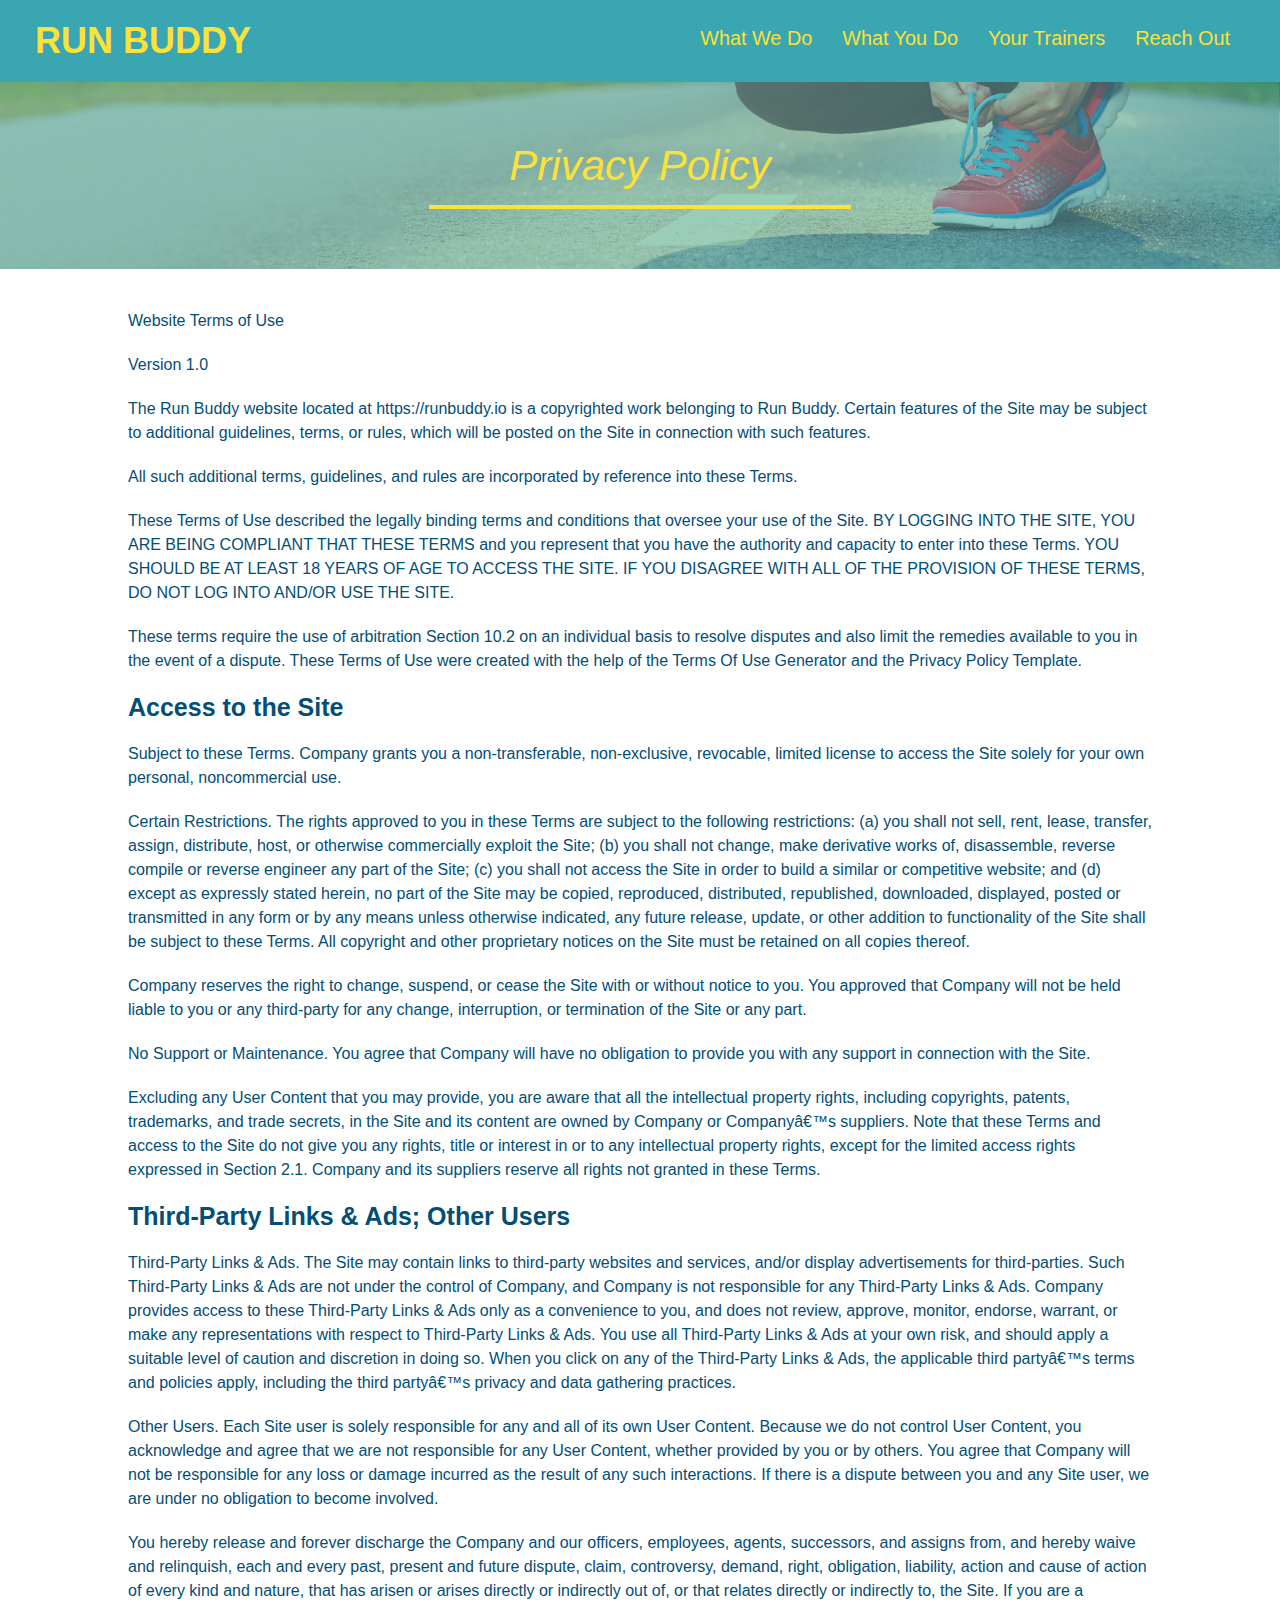
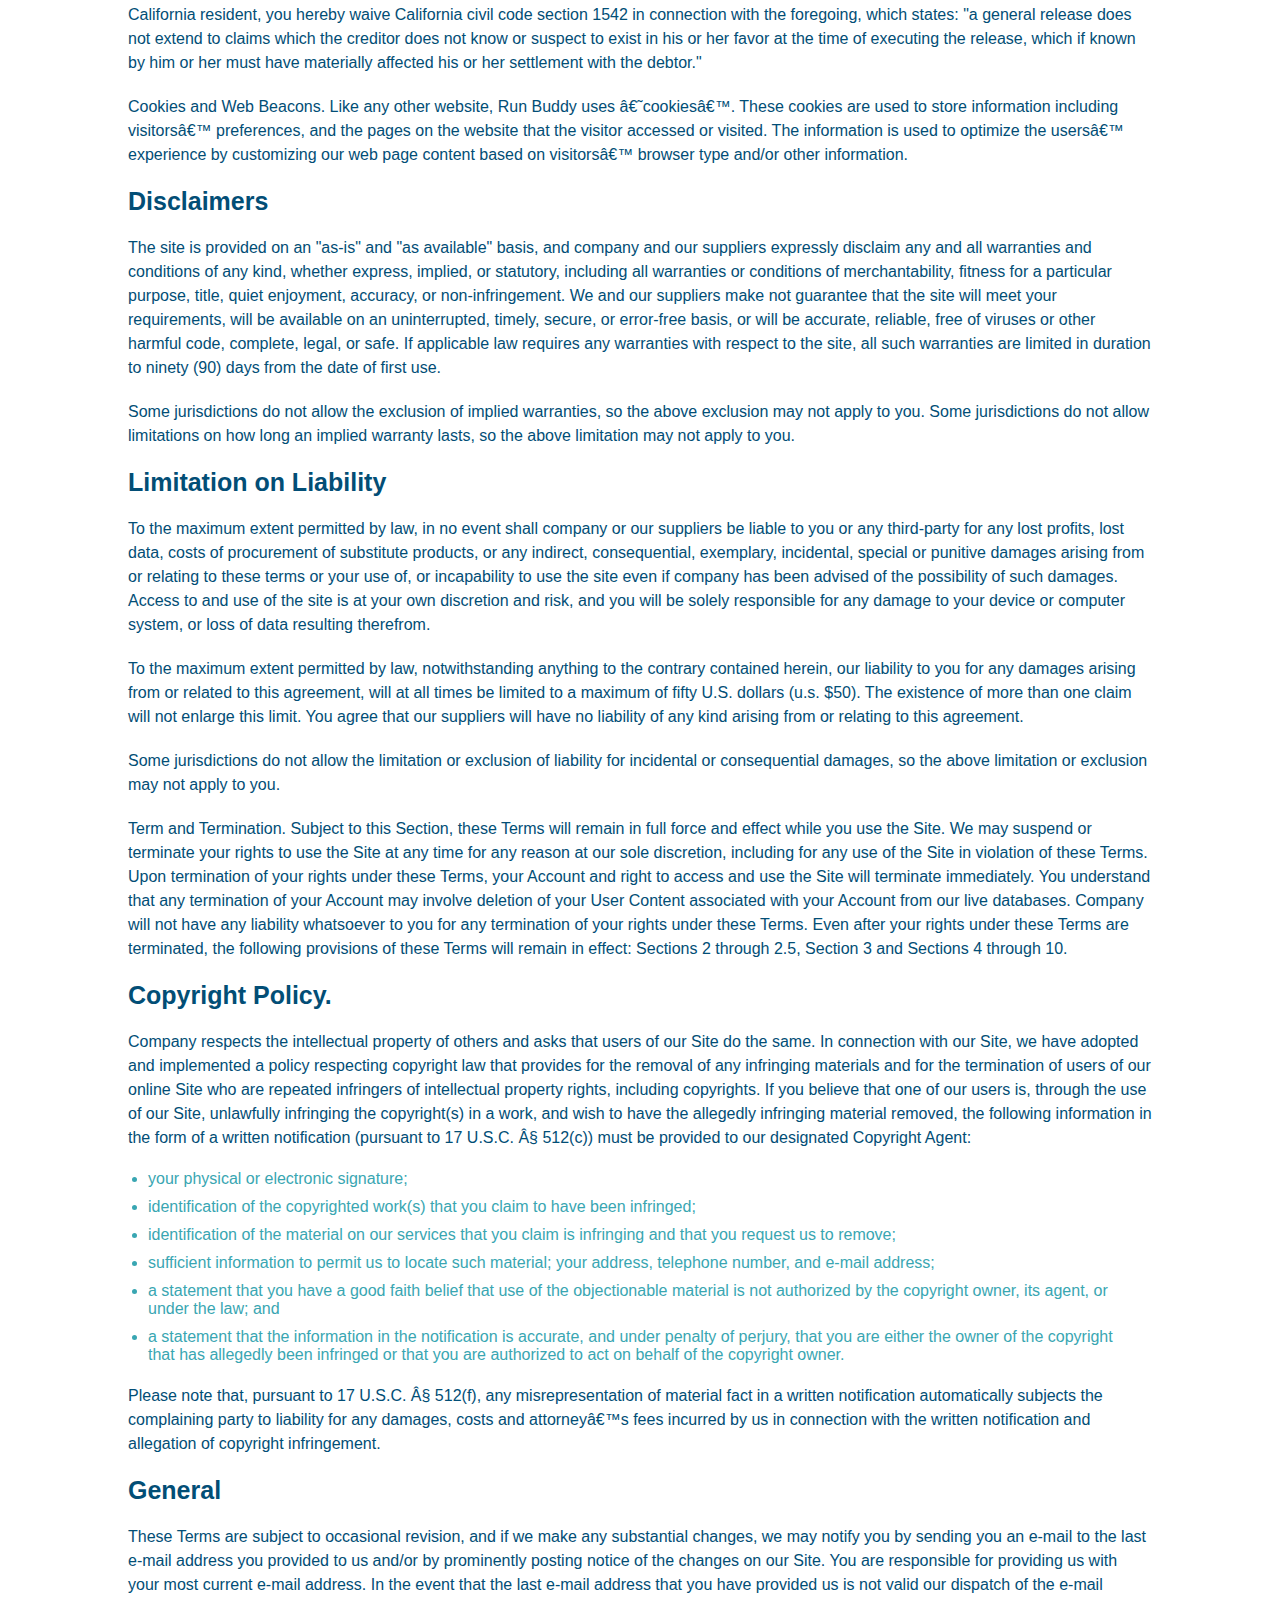
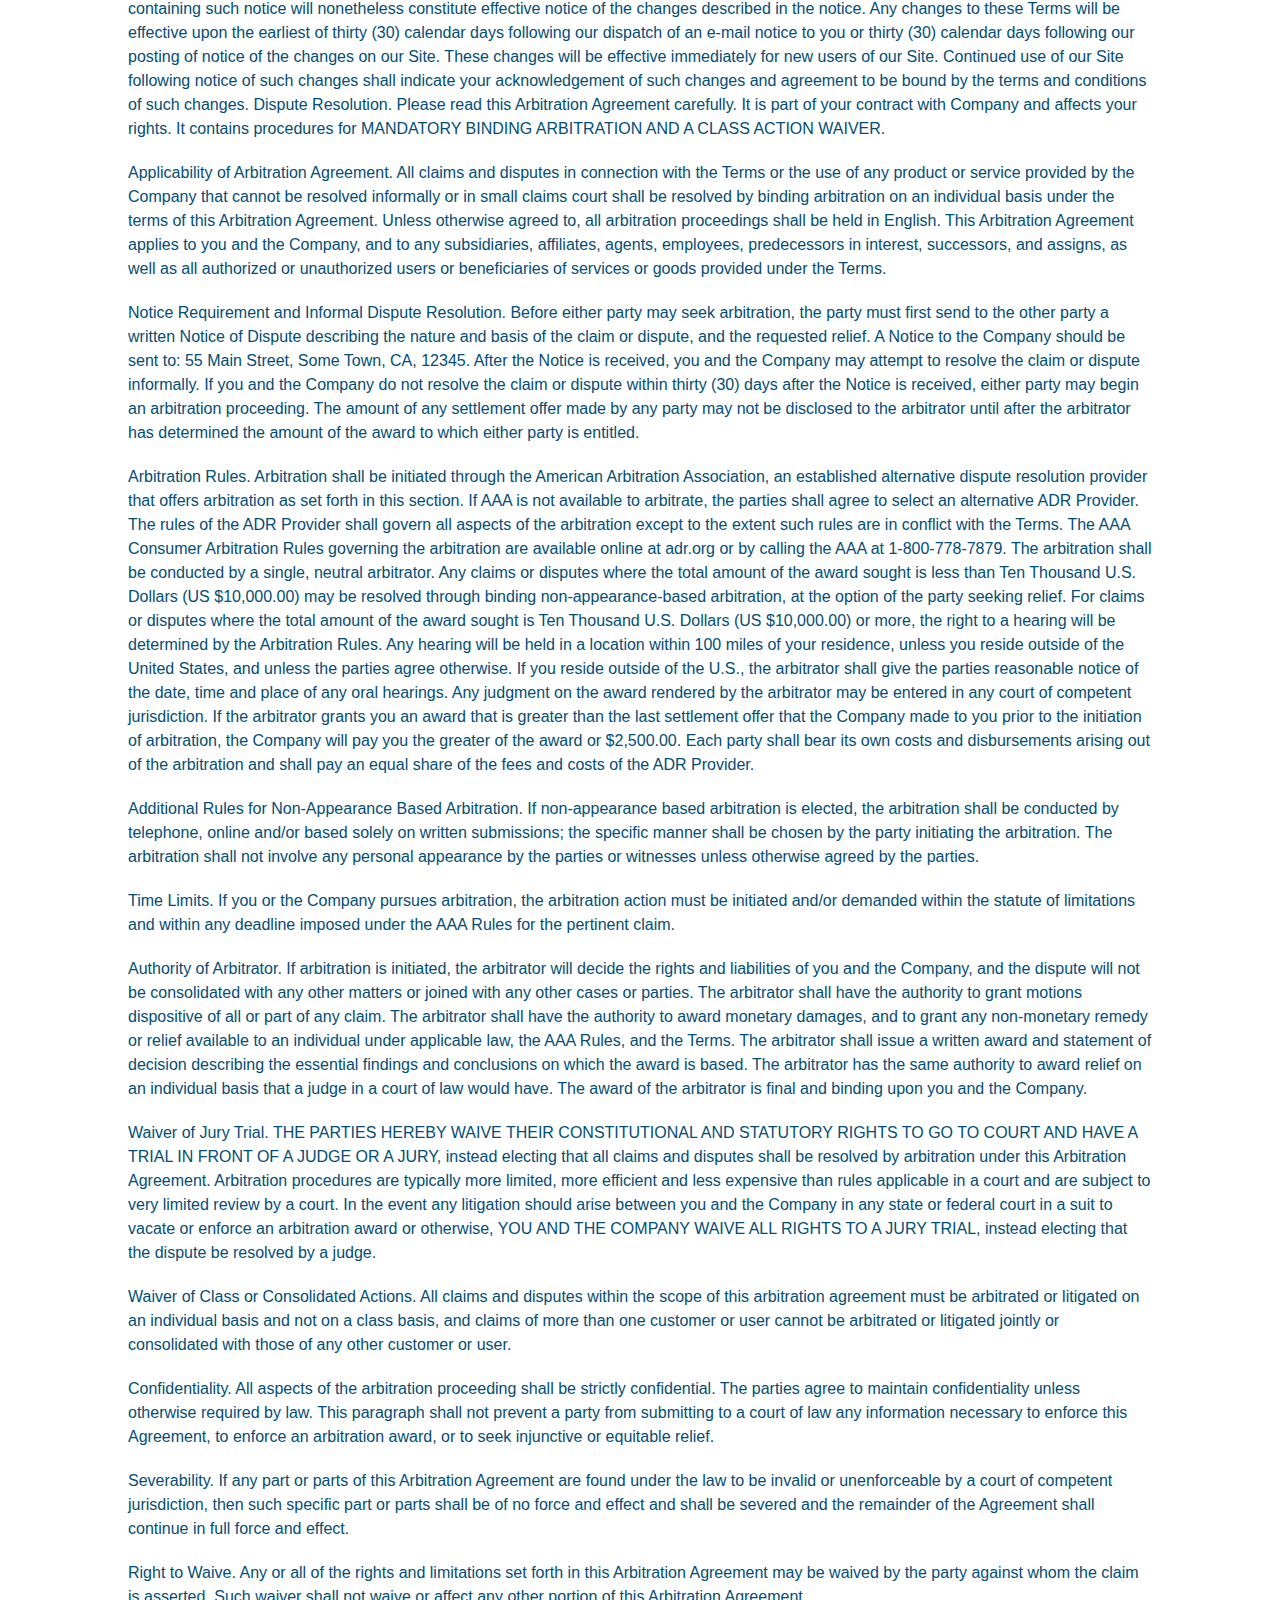
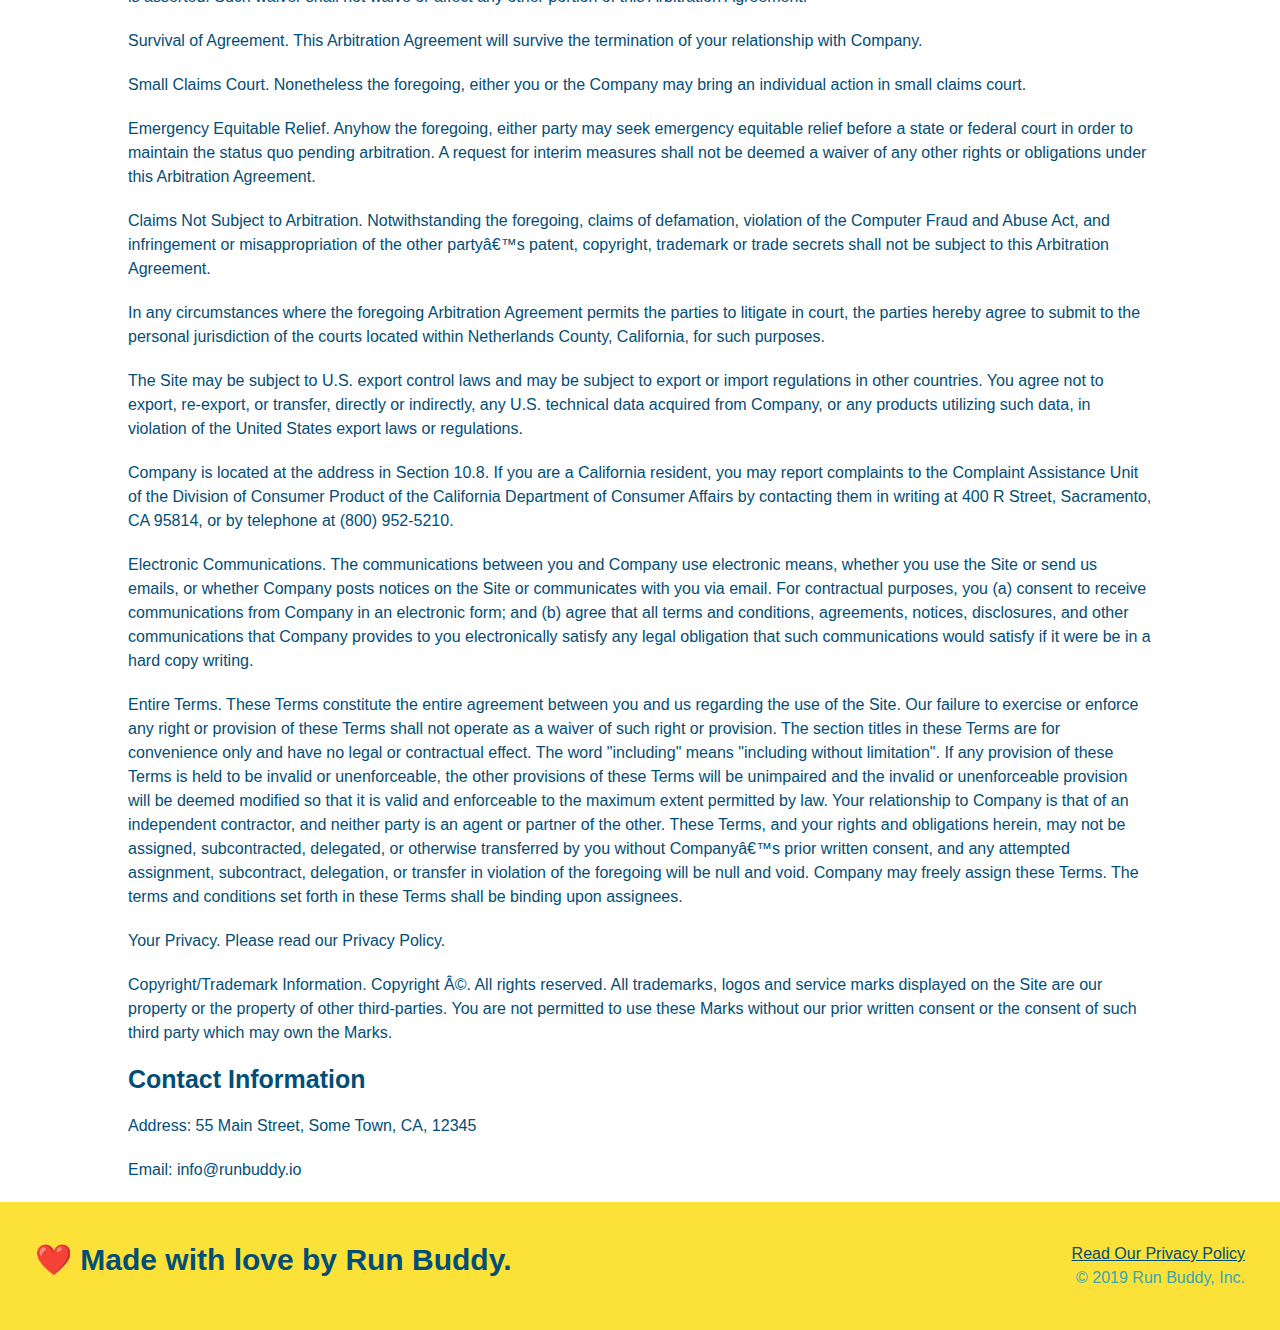
==== commit 244fc971: "changed some styles to be more mobile friendly." ====
--- a/privacy-policy.html
+++ b/privacy-policy.html
@@ -4,6 +4,7 @@
 
     <head>
         <meta charset="UTF-8">
+        <meta name="viewport" content="width=device-width, initial-scale=1.0" />
         <title>Privacy Policy - Run Buddy</title>
         <link rel="stylesheet" href="./assets/css/style.css">
         <link rel="stylesheet" href="./assets/css/secondary-styles.css">
--- a/assets/css/style.css
+++ b/assets/css/style.css
@@ -17,6 +17,9 @@
 header {
     padding: 20px 35px;
     background-color: #39a6b2;
+    display: flex;
+    justify-content: space-between;
+    flex-wrap: wrap;
 }
 
 header h1 {
@@ -24,7 +27,6 @@
     font-size: 36px;
     color: #fce138;
     margin: 0;
-    display: inline;
 }
 
 header a {
@@ -33,18 +35,21 @@
 }
 
 header nav {
-    float: right;
     margin: 7px 0;
 }
 
-header nav ul li {
-    display: inline;
+header nav ul {
+    display: flex;
+    flex-wrap: wrap;
+    justify-content: space-between;
+    align-items: center;
+    list-style: none;
 }
 
 header nav ul li a {
-    margin: 0 30px;
+    padding: 10px 15px;
     font-weight: lighter;
-    font-size: 22px;
+    font-size: 1.55vw;
 }
 
 /* header style end */
@@ -55,17 +60,18 @@
     background: #fce138;
     width: 100%;
     padding: 40px 35px;
+    display: flex;
+    justify-content: space-between;
+    flex-wrap: wrap;
 }
 
 footer h2 {
-    display: inline;
     color: #024e76;
     font-size: 30px;
     margin: 0;
 }
 
 footer div {
-    float: right;
     line-height: 1.5;
     text-align: right;
 }
@@ -80,21 +86,36 @@
 
 .hero {
     background-image: url("../images/hero-bg.jpg");
-    height: 600px;
     background-size: cover;
     background-position: center;
-    position: relative;
+    display: flex;
+    justify-content: center;
+    flex-wrap: wrap;
+    align-items: flex-start;
+}
+
+.hero-cta {
+    width: 35%;
+    text-align: right;
+    margin: 3.5%;
+    color: #fff;
+    font-size: 18px;
+    line-height: 1.2;
+}
+
+.hero-cta h2 {
+    font-style: italic;
+    font-size: 55px;
+    color: #fce138;
 }
 
 .hero-form {
     background-color: #fce138;
     color: #024e76;
-    width: 500px;
     padding: 20px;
     border: solid 3px #024e76;
-    position: absolute;
-    bottom: 120px;
-    right: 140px;
+    width: 40%;
+    margin: 3.5%;
 }
 
 .hero-form h3 {
@@ -133,12 +154,13 @@
 /* section title styles */
 
 .section-title {
-    font-size: 55px;
-    color: #024e76;
-    margin-bottom: 35px;
-    padding: 0 100px 20px 100px;
-    display: inline-block;
+    font-size: 48px;
+    color: #024e76;
     border-bottom: 3px solid;
+    padding-bottom: 20px;
+    text-align: center;
+    margin: 0 auto 35px auto;
+    width: 50%;
 }
 
 .primary-border {
@@ -149,13 +171,13 @@
     border-color: #39a6b2;
 }
 
+.flex-row {
+    display: flex;
+}
+
 /* section title styles end */
 
 /* what we do style start */
-
-.intro {
-    text-align: center;
-}
 
 .intro p {
     line-height: 1.7;
@@ -163,39 +185,64 @@
     width: 80%;
     font-size: 20px;
     margin: 0 auto;
+    text-align: center;
 }
 
 /* what we do style end */
 
 /* what you do style start */
 
+.step {
+    margin: 50px auto;
+    padding-bottom: 50px;
+    width: 80%;
+    border-bottom: 1px solid #39a6b2;
+    display: flex;
+    flex-wrap: wrap;
+    align-items: center;
+    justify-content: space-between;
+
+}
+
 .steps {
-    text-align: center;
     background: #fce138;
 }
 
-.steps div {
-    margin-bottom: 80px;
-}
-
-.steps img {
-    width: 15%;
-    margin: 10px 0;
-}
-
-.steps h3 {
+.step h3 {
     color: #024e76;
     font-size: 46px;
-    margin-top: 10px;
-}
-
-.steps p {
+    flex: 1 30%;
+}
+
+.step-img img {
+    max-width: 100%;
+}
+
+.step-img {
+    flex: 1 12%;
+    margin-right:20px;
+}
+
+.step-info {
+    flex: 2 70%;
+    display: flex;
+    flex-wrap: wrap;
+    align-items: center;
+}
+
+.step-text {
+    flex: 12;
+}
+
+.step-text p {
     color: #39a6b2;
-    font-size: 23px;
-}
-
-.steps span {
-    font-size: 38px;
+    font-size: 18px;
+}
+
+.step-text h4 {
+    font-size: 26px;
+    line-height: 1.5;
+    color: #024e76;
 }
 
 /* what you do style end */
@@ -203,50 +250,41 @@
 /* meet the trainers style */
 
 .trainers {
-    text-align: center;
+    width: 100%;
+    margin: 0 auto;
+    display: flex;
+    flex-wrap: wrap;
+    justify-content: space-around;
 }
 
 .trainer {
-    width: 900px;
-    margin: 0 auto 30px auto;
+    margin: 20px;
     color: #fce138;
     background: #024e76;
-    overflow: auto;
+    flex: 1;
 }
 
 .trainer img {
-    width: 35%;
-    float: left;
+    width: 100%;
 }
 
 .trainer-bio {
-    padding: 35px;
-    float: left;
-    width: 65%;
-}
-
-.text-left {
-    text-align: left;
-}
-
-.text-right {
-    text-align: right;
+    padding: 25px;
+    line-height: 1.3;
 }
 
 .trainer-bio h3 {
-    font-size: 32px;
-    margin-bottom: 8px;
+    font-size: 28px;
 }
 
 .trainer-bio h4 {
     font-weight: lighter;
-    font-size: 26px;
-    margin-bottom: 25px;
+    font-size: 22px;
+    margin-bottom: 15px;
 }
 
 .trainer-bio p {
-    font-size: 17px;
-    line-height: 1.3;
+    font-size: 17px;    
 }
 
 /* end meet the trainers style */
@@ -255,24 +293,28 @@
 
 .contact {
     background: #024e76;
-    text-align: center;
 }
 
 .contact h2 {
     color: #fce138;
 }
 
+.contact-info > * {
+    flex: 1;
+    margin: 15px;
+}
+
+.contact-info {
+    display: flex;
+    justify-content: space-between;
+    flex-wrap: wrap;
+}
+
 .contact-info iframe {
-    width: 400px;
     height: 400px;
 }
 
 .contact-info div {
-    width: 410px;
-    display: inline-block;
-    vertical-align: top;
-    text-align: left;
-    margin: 30px 0 0 60px;
     color: white;
 }
 
@@ -284,12 +326,49 @@
 .contact-info p, .contact-info address {
     margin: 20px 0;
     line-height: 1.5;
-    font-size: 20px;
+    font-size: 16px;
     font-style: normal;
 }
 
+.contact-form input, .contact-form textarea {
+    border: 1px solid #024e76;
+    display: block;
+    padding: 7px 15px;
+    font-size: 16px;
+    color: #024e76;
+    width: 100%;
+    margin-bottom: 15px;
+    margin-top: 5px;
+}
+
+.contact-form button {
+    width: 100%;
+    border: none;
+    background: #fce138;
+    color: #024e76;
+    text-align: center;
+    padding: 15px 0;
+    font-size: 16px;
+}
+
 .contact-info a {
     color: #fce138;
 }
 
-/* reach out style end */+/* reach out style end */
+
+/* media queries */
+
+@media screen and (max-width: 980px) {
+
+}
+
+@media screen and (max-width: 768px) {
+
+}
+
+@media screen and (max-width) {
+
+}
+
+/*end media queries */